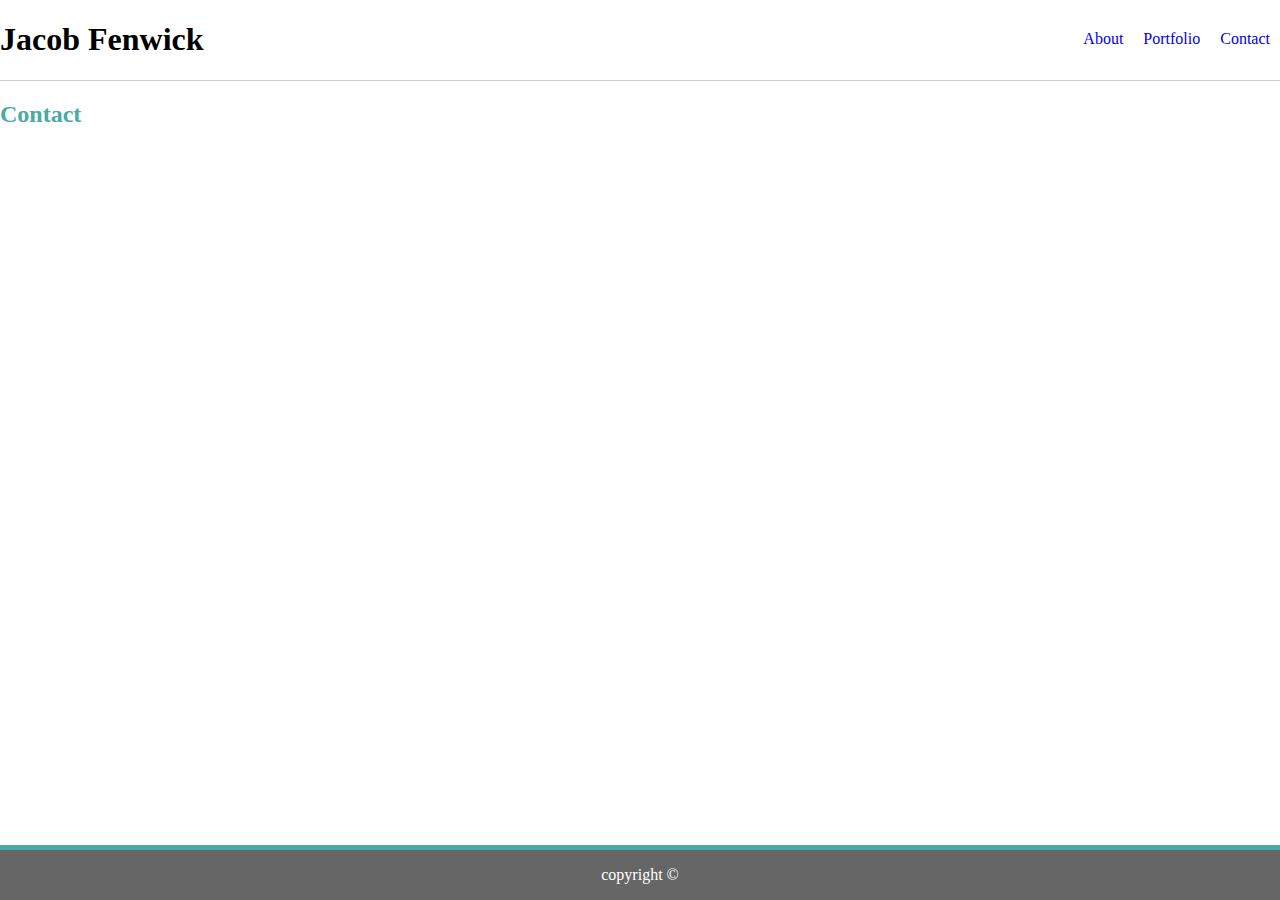
==== contact.html @ b2d3152e "Added some starter css to header and footer of the page" ====
<!DOCTYPE html>
<html lang="en">
<head>
    <meta charset="UTF-8">
    <meta name="viewport" content="width=device-width, initial-scale=1.0">
    <meta http-equiv="X-UA-Compatible" content="ie=edge">
    <link rel="stylesheet" href="assets/css/style.css">
    <title>Document</title>
</head>
<body>
    <header>
        <h1>Jacob Fenwick</h1>
        <nav>
            <ul>
                <li><a href="#">About</a></li>
                <li><a href="#">Portfolio</a></li>
                <li><a href="#">Contact</a></li>
            </ul>
        </nav>
    </header>

    <main>
        <section>
            <h2>Contact</h2>

        </section>
    </main>

    <footer>
        <p>copyright &copy;</p>
    </footer>

</body>
</html>
---- assets/css/style.css ----
body {
    margin: 0;
}

a {
    text-decoration: none;
}

.header-div, .about-me {
    margin: auto;
    width: 960px;
}

header {
    border-bottom: solid #cccccc 1px;
}

h1 {
    display: inline-block;
}

h1 a {
    padding: 22px;

}

nav {
    float: right;
}

ul {
    margin: 20px 0;
}

ul li {
    padding: 10px;
    float: left;
    list-style-type: none;
}

h2 {
    color: #4aaaa5;
}

h1 a, button, .image-banner {
    color: #fff;
    background: #4aaaa5;
}

/* footer */

footer {
    position: absolute;
    border-top: solid #4aaaa5 5px;
    background: #666666;
    color: #FFFFFF;
    text-align: center;
    bottom: 0;
    width: 100%;
}

/* //////// PORTFOLIO //////// */



/* //////// PORTFOLIO //////// */
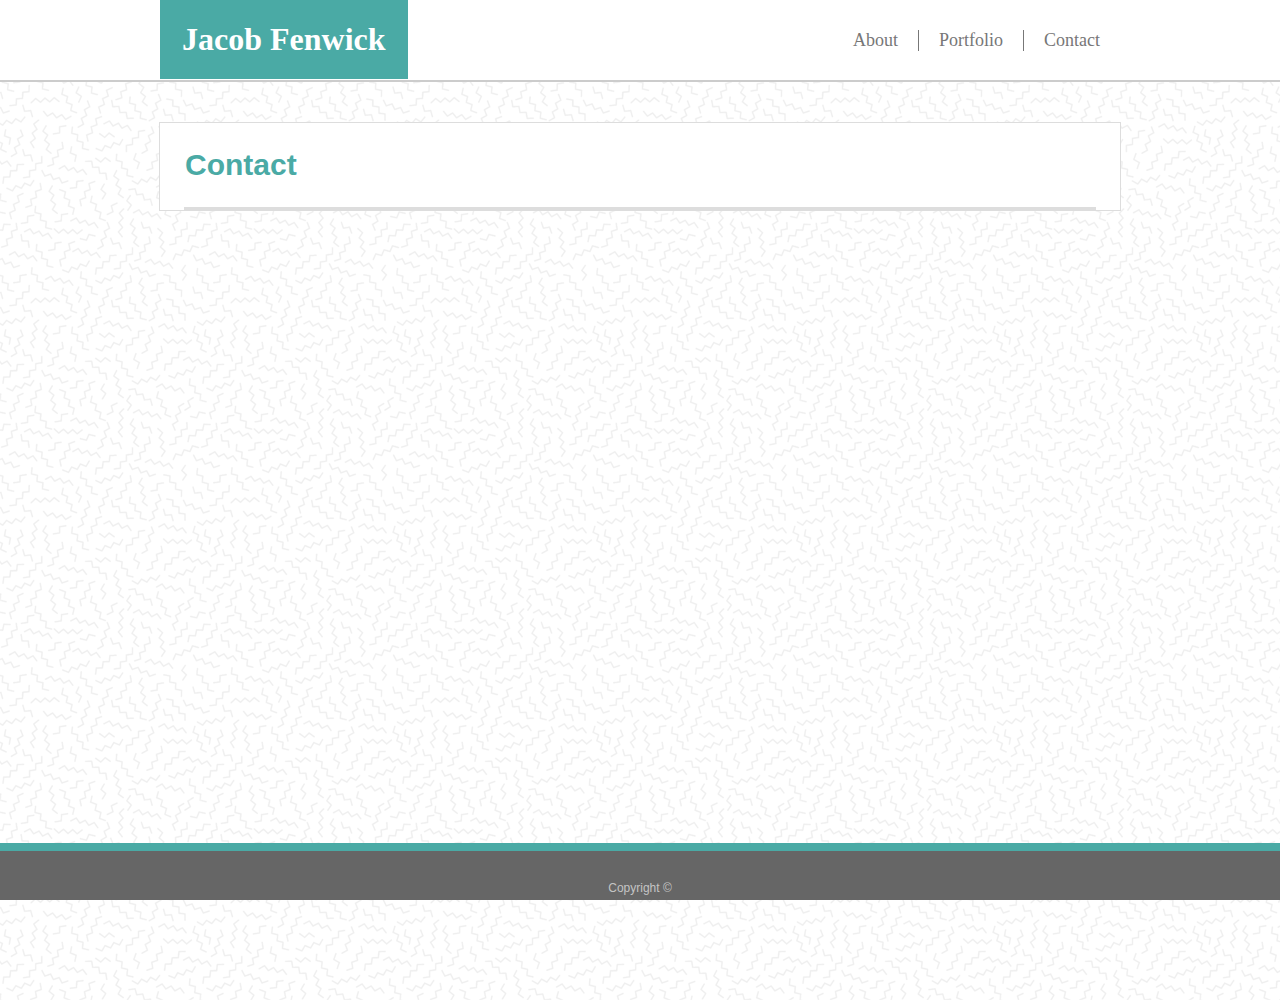
==== commit e86f06f6: "finished styles for index.html" ====
--- a/contact.html
+++ b/contact.html
@@ -9,25 +9,28 @@
 </head>
 <body>
     <header>
-        <h1>Jacob Fenwick</h1>
-        <nav>
-            <ul>
-                <li><a href="#">About</a></li>
-                <li><a href="#">Portfolio</a></li>
-                <li><a href="#">Contact</a></li>
-            </ul>
-        </nav>
+        <div class="header-div">
+            <h1><a href="#">Jacob Fenwick</a></h1>
+            <nav class="nav-bar">
+                <ul>
+                    <li><a href="index.html">About</a></li>
+                    <li><a href="portfolio.html">Portfolio</a></li>
+                    <li><a href="contact.html">Contact</a></li>
+                </ul>
+            </nav>
+        </div>
     </header>
 
     <main>
-        <section>
+        <section class="contact">
             <h2>Contact</h2>
+            <div class="bottom-border"></div>
 
         </section>
     </main>
 
     <footer>
-        <p>copyright &copy;</p>
+        <p>Copyright &copy;</p>
     </footer>
 
 </body>
--- a/assets/css/style.css
+++ b/assets/css/style.css
@@ -1,18 +1,33 @@
 body {
     margin: 0;
+    font-family: 'Arial', 'Helvetica Neue', Helvetica, sans-serif;
+    background: url('../images/memphis-mini.png');
+    height: 1000px;
 }
+
+/* ///////// MIXED CONTENT /////////// */
 
 a {
     text-decoration: none;
 }
 
-.header-div, .about-me {
+.header-div, .about-me, .contact, .portfolio {
     margin: auto;
     width: 960px;
 }
 
+ul a, p {
+    color: #777777;
+    font-size: 18px;
+}
+
+/* /////////// HEADER //////////// */
+
+
 header {
-    border-bottom: solid #cccccc 1px;
+    border-bottom: solid #cccccc 2px;
+    background: #ffffff;
+    font-family: 'Georgia', Times, Times New Roman, serif;
 }
 
 h1 {
@@ -28,18 +43,37 @@
     float: right;
 }
 
+.nav-bar :nth-last-child(n+2){
+    border-right: solid #777 1px;
+}
+
 ul {
-    margin: 20px 0;
+    margin: 30px 0;
+    float: left;
 }
 
 ul li {
-    padding: 10px;
     float: left;
     list-style-type: none;
 }
 
+ul a {
+    padding: 10px 20px;
+}
+
+/* ///////// MIXED MAIN CONTENT /////////// */
+
 h2 {
+    font-size: 30px;
     color: #4aaaa5;
+    margin: 25px;
+}
+
+.bottom-border {
+    background: #dddddd;
+    height: 3px;
+    margin: 0 auto;
+    width: 95%;
 }
 
 h1 a, button, .image-banner {
@@ -47,16 +81,49 @@
     background: #4aaaa5;
 }
 
+.about-me, .contact, .portfolio {
+    background: #ffffff;
+    border: solid #dddddd 1px;
+    margin: 40px auto;
+}
+
+/* ///////// ABOUT ME /////////// */
+
+.about-me-container img {
+    float: left;
+    margin: 0 25px;
+    height: 200px;
+}
+
+.about-me-container p {
+    margin: 25px;
+    line-height: 1.5;
+}
+
+/* ///////// CONTACT /////////// */
+
+
+
+/* ///////// PORTFOLIO /////////// */
+
+
+
 /* footer */
 
 footer {
-    position: absolute;
-    border-top: solid #4aaaa5 5px;
+    position: fixed;
+    border-top: solid #4aaaa5 8px;
     background: #666666;
-    color: #FFFFFF;
     text-align: center;
     bottom: 0;
     width: 100%;
+}
+
+footer p {
+    padding-top: 20px;
+    font-size: 12px;
+    color: #c4c4c4;
+    margin: 10px 0 5px;
 }
 
 /* //////// PORTFOLIO //////// */
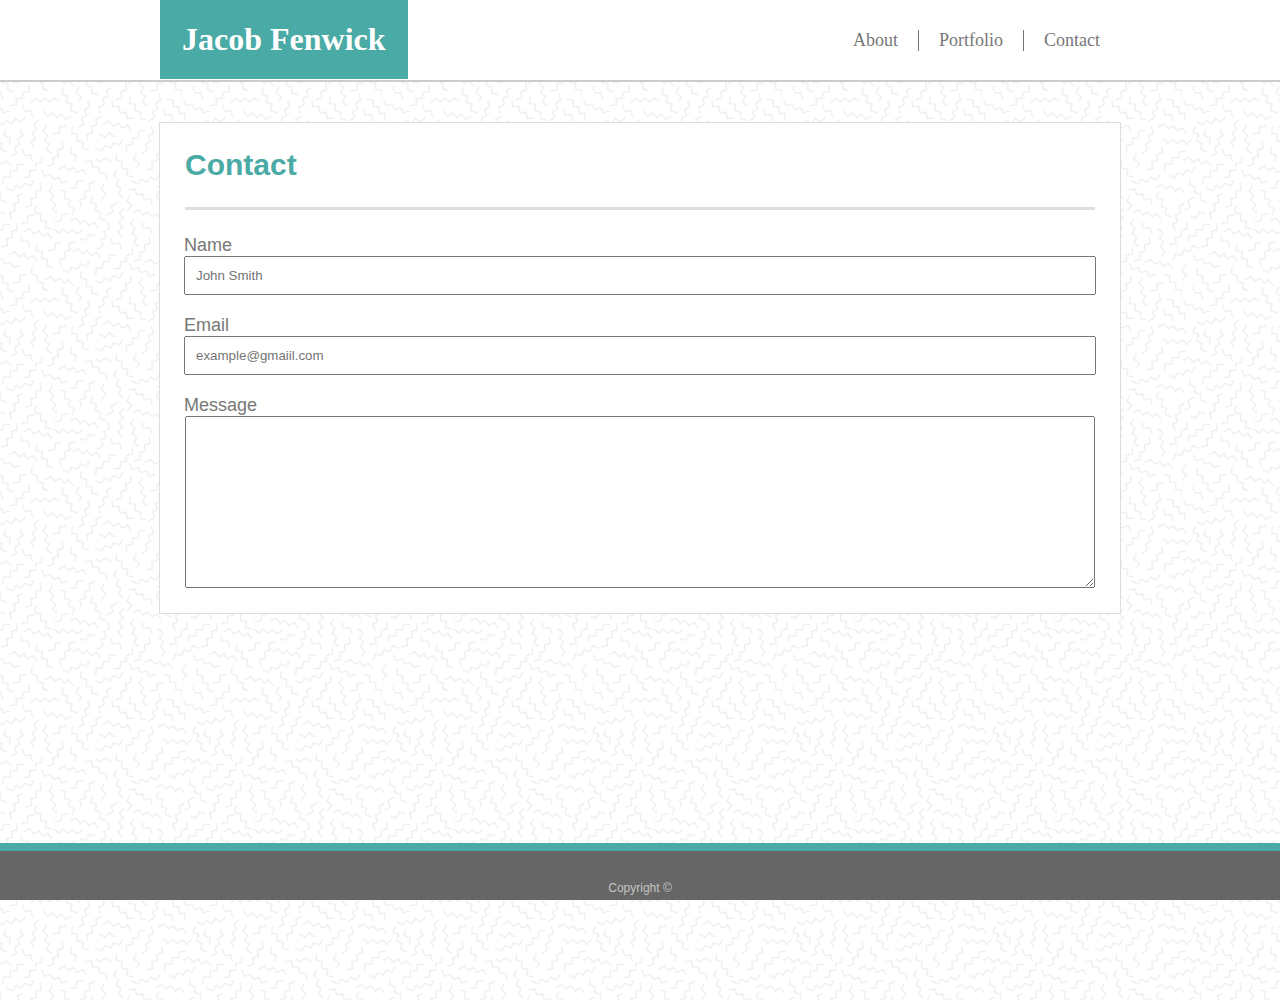
==== commit a0d9bbf9: "finished style for contact form" ====
--- a/contact.html
+++ b/contact.html
@@ -25,7 +25,16 @@
         <section class="contact">
             <h2>Contact</h2>
             <div class="bottom-border"></div>
-
+            <div class="contact-container">
+                <form action="#">
+                    <label for="#">Name</label>
+                    <input type="text" placeholder="John Smith">
+                    <label for="#">Email</label>
+                    <input type="text" placeholder="example@gmaiil.com">
+                    <label for="#">Message</label>
+                    <textarea name="" id="" cols="30" rows="10"></textarea>
+                </form>
+            </div>
         </section>
     </main>
 
--- a/assets/css/style.css
+++ b/assets/css/style.css
@@ -16,7 +16,7 @@
     width: 960px;
 }
 
-ul a, p {
+ul a, p, label {
     color: #777777;
     font-size: 18px;
 }
@@ -72,8 +72,7 @@
 .bottom-border {
     background: #dddddd;
     height: 3px;
-    margin: 0 auto;
-    width: 95%;
+    margin: 0 25px;
 }
 
 h1 a, button, .image-banner {
@@ -102,7 +101,22 @@
 
 /* ///////// CONTACT /////////// */
 
+.contact-container {
+    margin: 25px auto;
+}
 
+input, textarea {
+    width: 888px;
+    display: block;
+    margin: 0 auto;
+    padding: 10px;
+}
+
+label {
+    width: 95%;
+    display: block;
+    margin: 20px auto 0;
+}
 
 /* ///////// PORTFOLIO /////////// */
 
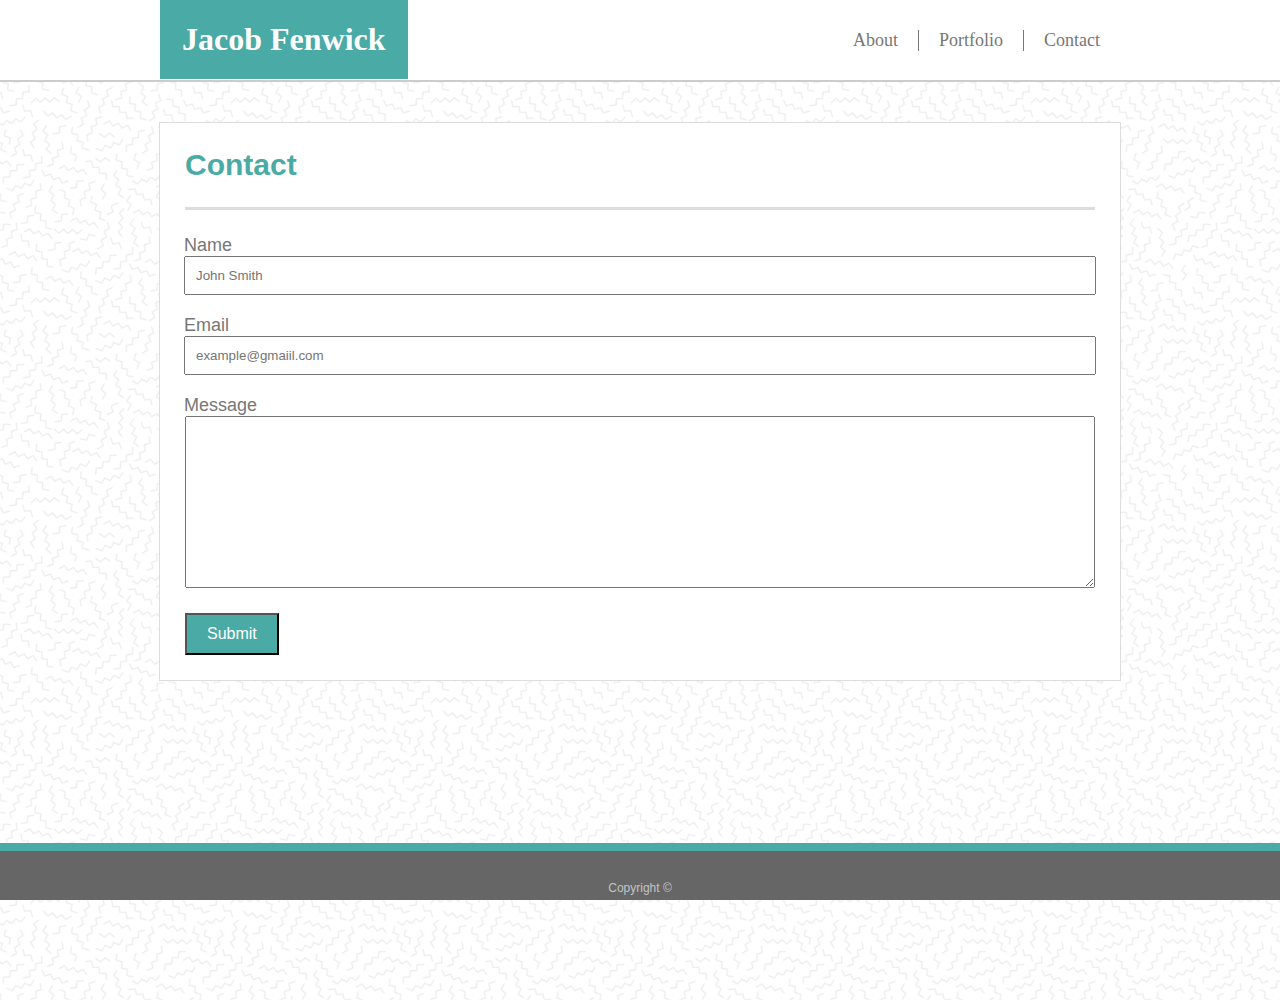
==== commit ec6e6146: "added Submit button to the bottom of contact form" ====
--- a/contact.html
+++ b/contact.html
@@ -33,6 +33,7 @@
                     <input type="text" placeholder="example@gmaiil.com">
                     <label for="#">Message</label>
                     <textarea name="" id="" cols="30" rows="10"></textarea>
+                    <button>Submit</button>
                 </form>
             </div>
         </section>
--- a/assets/css/style.css
+++ b/assets/css/style.css
@@ -118,6 +118,12 @@
     margin: 20px auto 0;
 }
 
+button {
+    font-size: 16px;
+    padding: 10px 20px;
+    margin: 25px 0 0 25px;
+}
+
 /* ///////// PORTFOLIO /////////// */
 
 
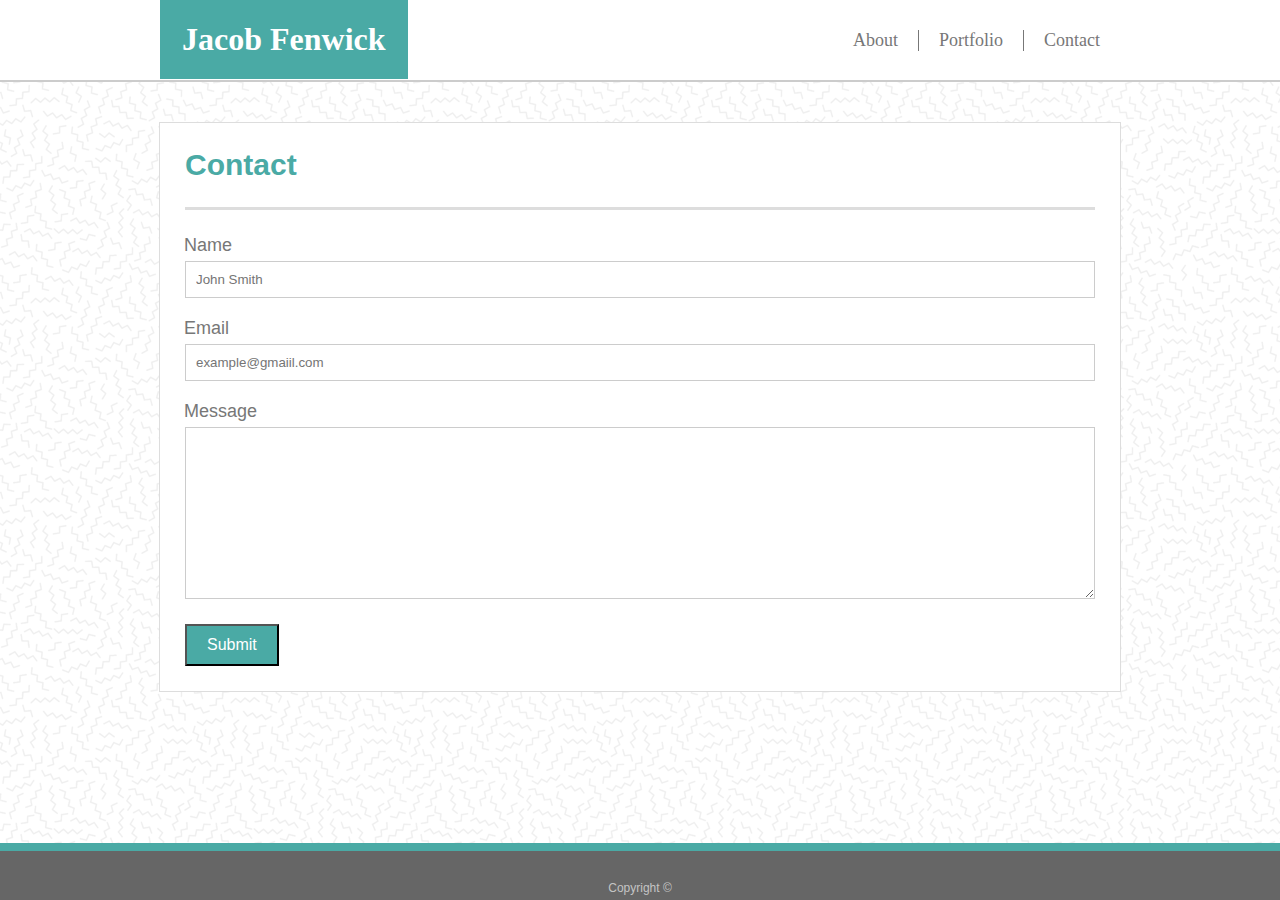
==== commit f11279ef: "added more content to about section" ====
--- a/contact.html
+++ b/contact.html
@@ -10,7 +10,7 @@
 <body>
     <header>
         <div class="header-div">
-            <h1><a href="#">Jacob Fenwick</a></h1>
+            <h1><a href="index.html">Jacob Fenwick</a></h1>
             <nav class="nav-bar">
                 <ul>
                     <li><a href="index.html">About</a></li>
@@ -27,12 +27,12 @@
             <div class="bottom-border"></div>
             <div class="contact-container">
                 <form action="#">
-                    <label for="#">Name</label>
+                    <label for="name">Name</label>
                     <input type="text" placeholder="John Smith">
-                    <label for="#">Email</label>
+                    <label for="email">Email</label>
                     <input type="text" placeholder="example@gmaiil.com">
-                    <label for="#">Message</label>
-                    <textarea name="" id="" cols="30" rows="10"></textarea>
+                    <label for="message">Message</label>
+                    <textarea name="message" id="" cols="30" rows="10"></textarea>
                     <button>Submit</button>
                 </form>
             </div>
--- a/assets/css/style.css
+++ b/assets/css/style.css
@@ -2,7 +2,12 @@
     margin: 0;
     font-family: 'Arial', 'Helvetica Neue', Helvetica, sans-serif;
     background: url('../images/memphis-mini.png');
-    height: 1000px;
+}
+
+.clearfix::after {
+    content: "";
+    display: block;
+    clear: both;
 }
 
 /* ///////// MIXED CONTENT /////////// */
@@ -39,6 +44,11 @@
 
 }
 
+h1 a:hover {
+    background: #3e8e8a
+
+}
+
 nav {
     float: right;
 }
@@ -59,6 +69,10 @@
 
 ul a {
     padding: 10px 20px;
+}
+
+ul a:hover {
+    color: #3e8e8a;
 }
 
 /* ///////// MIXED MAIN CONTENT /////////// */
@@ -101,6 +115,11 @@
 
 /* ///////// CONTACT /////////// */
 
+.portfolio-content {
+    width: 700px;
+    margin: 0 auto;
+}
+
 .contact-container {
     margin: 25px auto;
 }
@@ -110,12 +129,13 @@
     display: block;
     margin: 0 auto;
     padding: 10px;
+    border: solid #cccccc 1px;
 }
 
 label {
     width: 95%;
     display: block;
-    margin: 20px auto 0;
+    margin: 20px auto 5px;
 }
 
 button {
@@ -124,11 +144,32 @@
     margin: 25px 0 0 25px;
 }
 
+button:hover {
+    cursor: pointer;
+    background: #3e8e8a;
+}
+
 /* ///////// PORTFOLIO /////////// */
 
+.portfolio {
+    margin-bottom: 100px;
+}
 
+.image-container {
+    margin: 25px;
+    position: relative;
+    float: left;
+    text-align: center;
+}
 
-/* footer */
+.image-banner {
+    bottom: 0;
+    width: 100%;
+    position: absolute;
+    padding: 10px 0;
+}
+
+/* ///////// FOOTER /////////// */
 
 footer {
     position: fixed;
@@ -144,10 +185,4 @@
     font-size: 12px;
     color: #c4c4c4;
     margin: 10px 0 5px;
-}
-
-/* //////// PORTFOLIO //////// */
-
-
-
-/* //////// PORTFOLIO //////// */+}